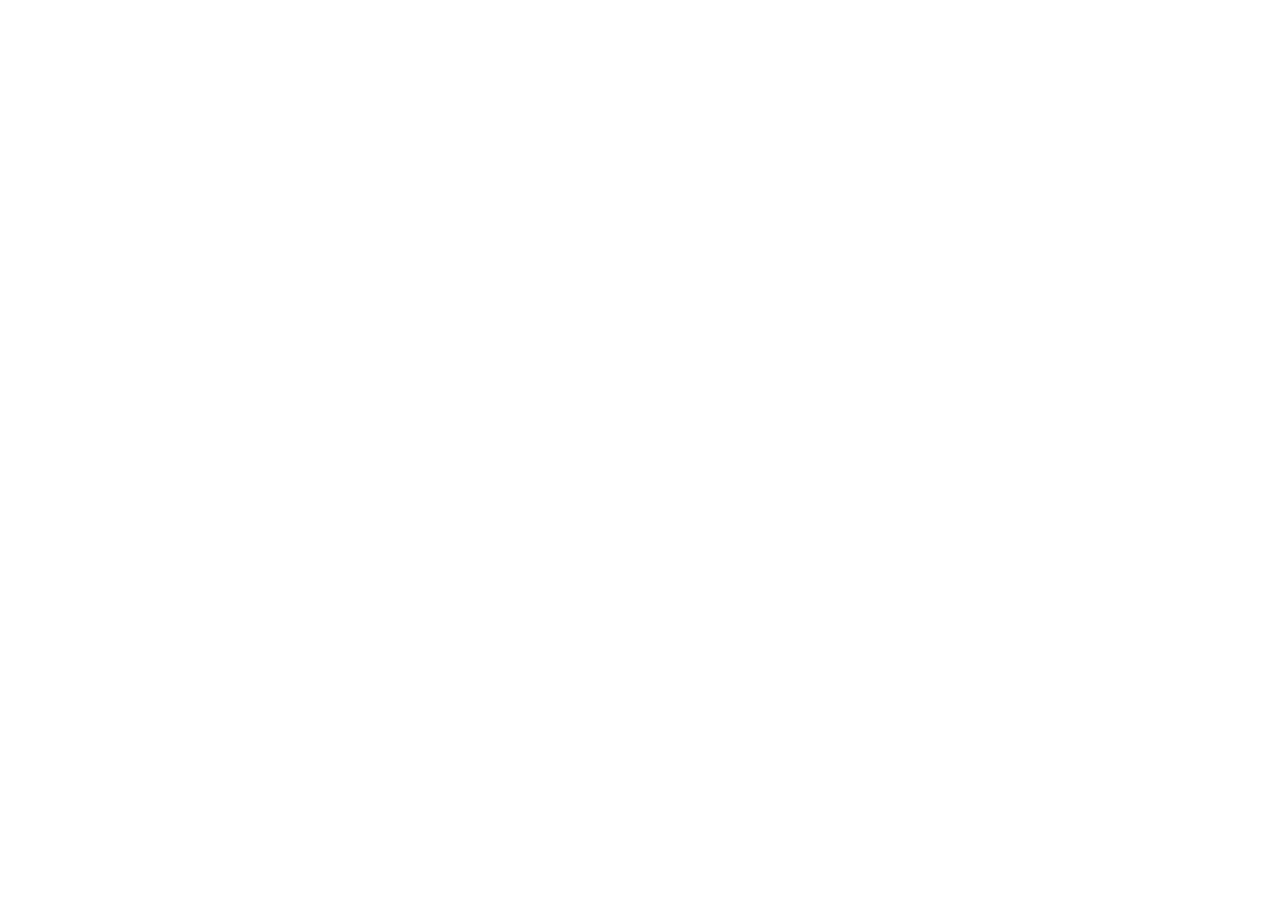
==== cssBayan/index.html @ 6e67b215 "fix: move files into cssBayan folder (Sun 2023-03-12 12:33:49)" ====
<!DOCTYPE html>
<html lang="en">
<head>
  <meta charset="UTF-8">
  <meta http-equiv="X-UA-Compatible" content="IE=edge">
  <meta name="viewport" content="width=device-width, initial-scale=1.0">
  <link rel="stylesheet" href="style.css">
  <title>cssBayan</title>
</head>
<body>
</body>
</html>
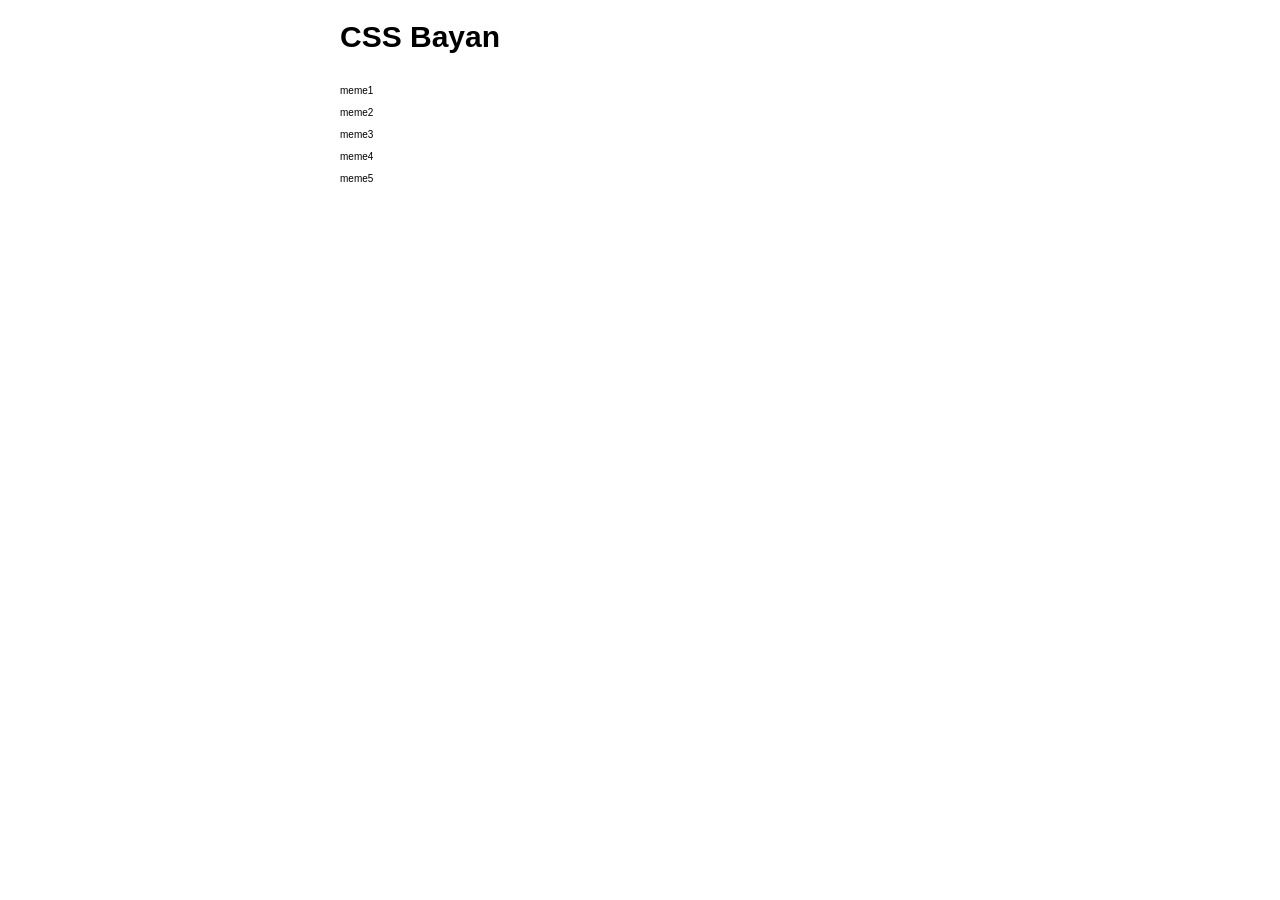
==== commit 5487afef: "feat: add basic mockup (Sun 2023-03-12 13:06:19)" ====
--- a/cssBayan/index.html
+++ b/cssBayan/index.html
@@ -8,5 +8,45 @@
   <title>cssBayan</title>
 </head>
 <body>
+  <div class="wrapper">
+    <h1>CSS Bayan</h1>
+    <div class="bayan">
+      <div class="bayan-item">
+        <input type="radio" class="bayan-item-input" name="bayan" id="radio-item1" checked></input>
+        <label class="bayan-item-label" for="radio-item1">
+          <div class="bayan-item-title">meme1</div>
+          <div class="bayan-content"></div>
+        </label>
+      </div>
+      <div class="bayan-item">
+        <input type="radio" class="bayan-item-input" name="bayan" id="radio-item2"></input>
+        <label class="bayan-item-label" for="radio-item2">
+          <div class="bayan-item-title">meme2</div>
+          <div class="bayan-content"></div>
+        </label>
+      </div>
+      <div class="bayan-item">
+        <input type="radio" class="bayan-item-input" name="bayan" id="radio-item3"></input>
+        <label class="bayan-item-label" for="radio-item3">
+          <div class="bayan-item-title">meme3</div>
+          <div class="bayan-content"></div>
+        </label>
+      </div>
+      <div class="bayan-item">
+        <input type="radio" class="bayan-item-input" name="bayan" id="radio-item4"></input>
+        <label class="bayan-item-label" for="radio-item4">
+          <div class="bayan-item-title">meme4</div>
+          <div class="bayan-content"></div>
+        </label>
+      </div>
+      <div class="bayan-item">
+        <input type="radio" class="bayan-item-input" name="bayan" id="radio-item5"></input>
+        <label class="bayan-item-label" for="radio-item5">
+          <div class="bayan-item-title">meme5</div>
+          <div class="bayan-content"></div>
+        </label>
+      </div>
+    </div>
+  </div>
 </body>
 </html>
--- a/cssBayan/style.css
+++ b/cssBayan/style.css
@@ -0,0 +1,25 @@
+* {
+  box-sizing: border-box;
+}
+
+html {
+  font-size: 62.5%;
+  font-family: Verdana, Geneva, Tahoma, sans-serif;
+}
+
+h1 {
+  font-size: 3rem;
+}
+
+.wrapper {
+  margin: 2rem auto;
+  max-width: 60rem;
+}
+
+.bayan-item:hover * {
+  cursor: pointer;
+}
+
+.bayan-item-input {
+  appearance: none;
+}
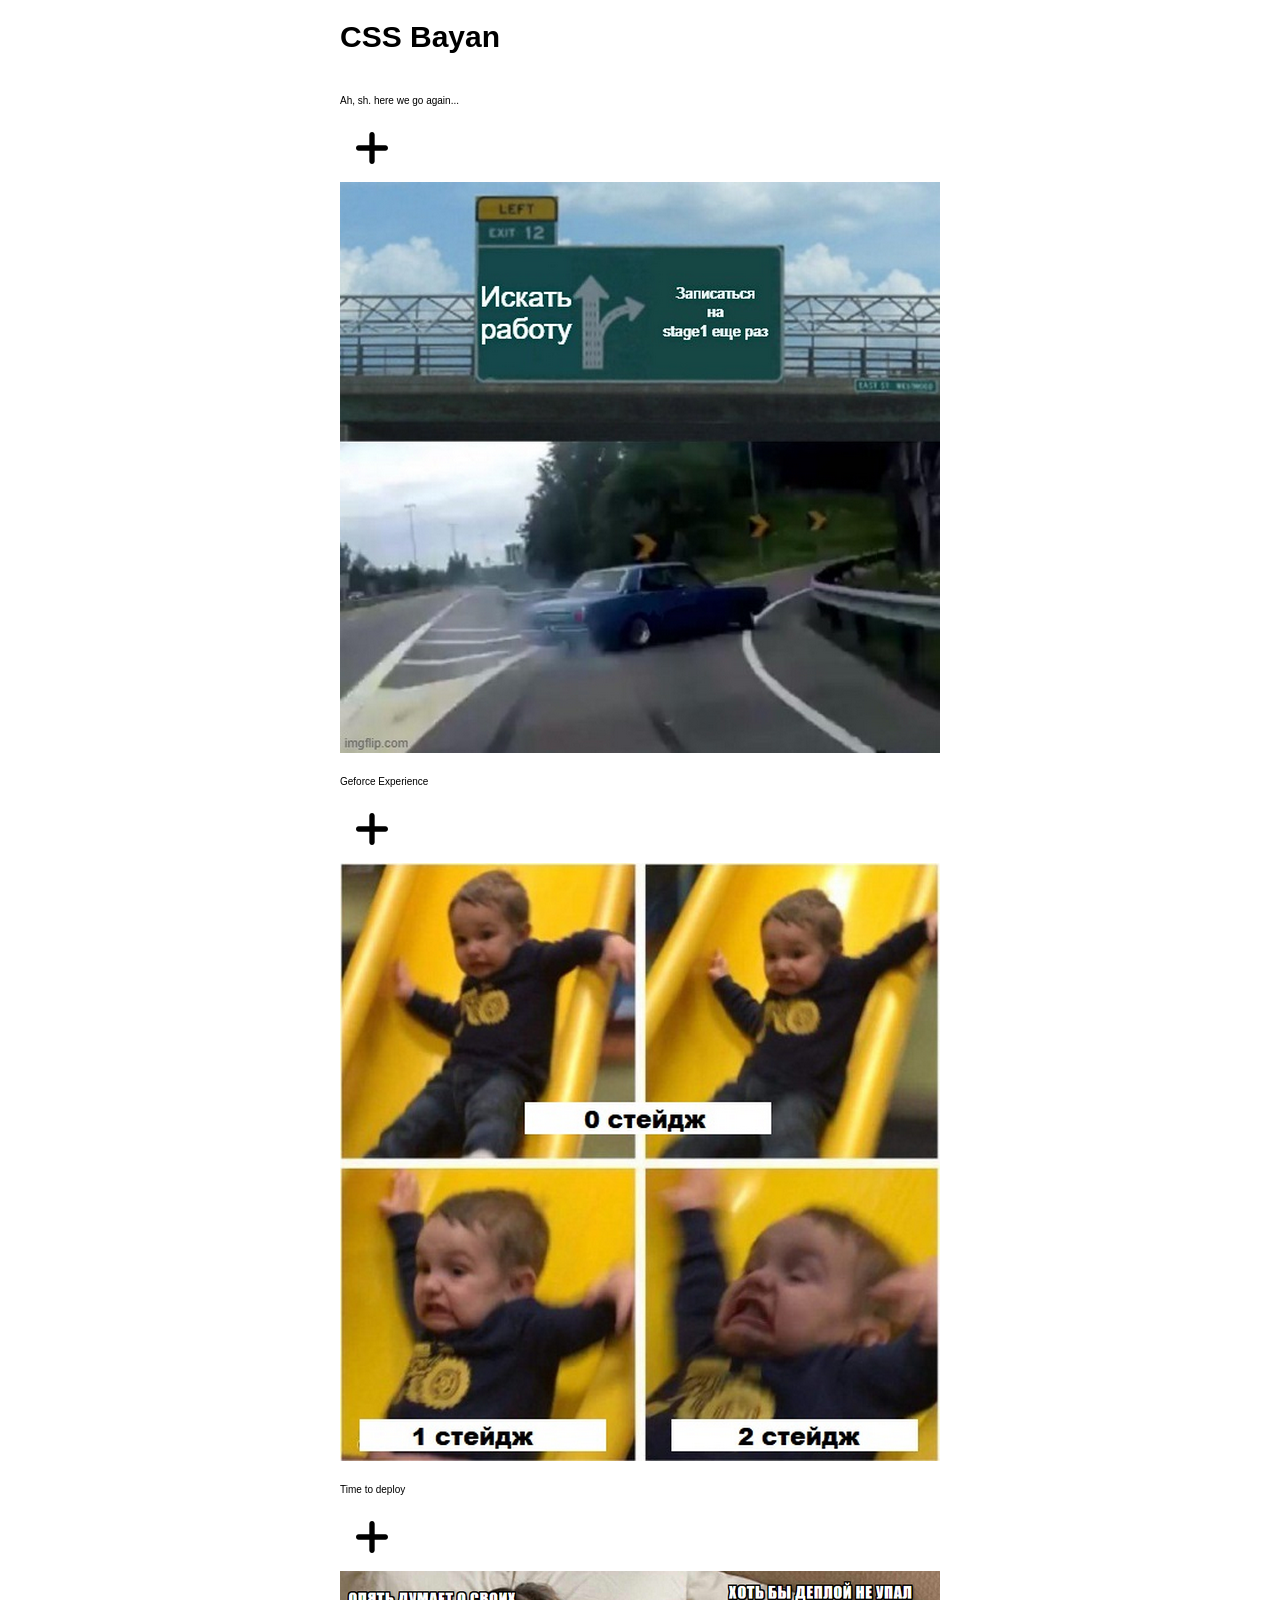
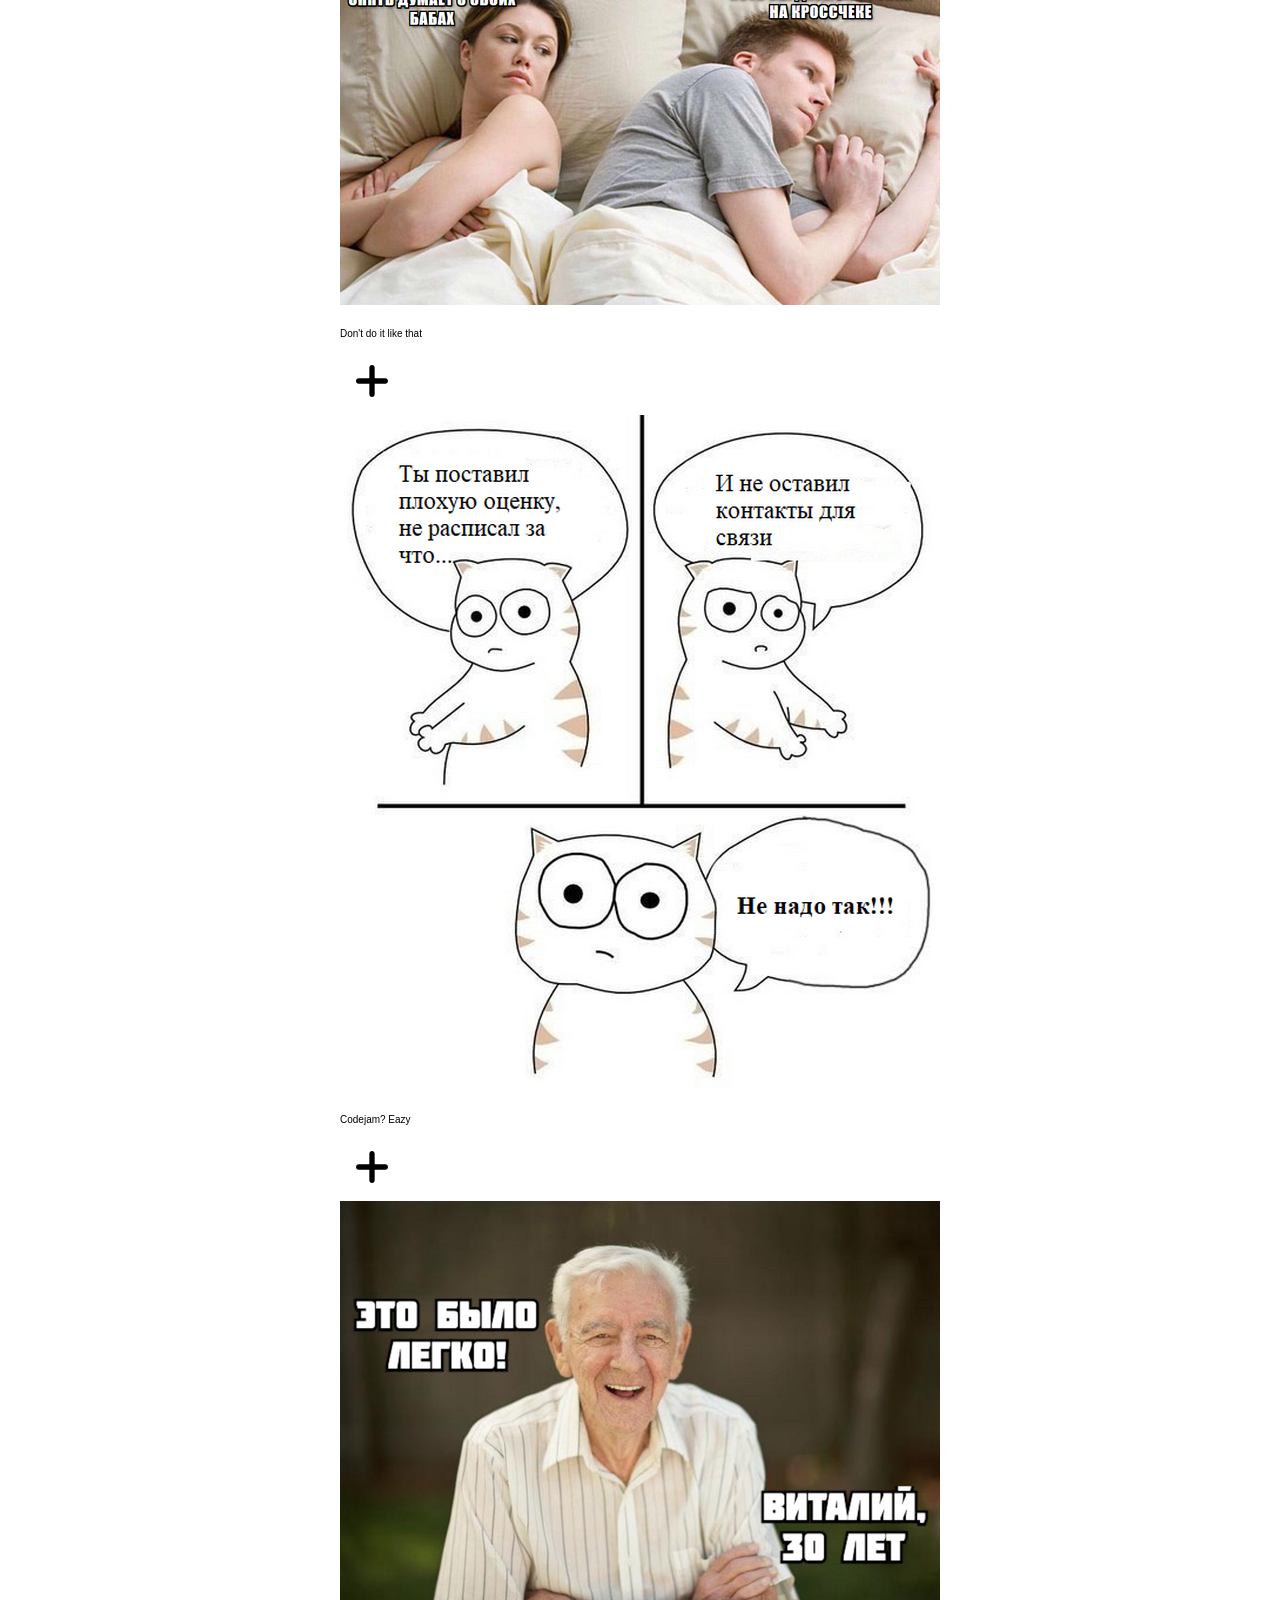
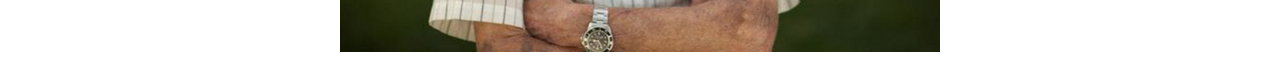
==== commit 146f671f: "feat: add page content (Sun 2023-03-12 13:50:08)" ====
--- a/cssBayan/index.html
+++ b/cssBayan/index.html
@@ -14,36 +14,51 @@
       <div class="bayan-item">
         <input type="radio" class="bayan-item-input" name="bayan" id="radio-item1" checked></input>
         <label class="bayan-item-label" for="radio-item1">
-          <div class="bayan-item-title">meme1</div>
-          <div class="bayan-content"></div>
+          <div class="bayan-item-title">
+            <p>Ah, sh. here we go again...</p>
+            <img class="bayan-item-icon" src="icons/plus.svg" alt="plus-icon">
+          </div>
+          <div class="bayan-content"><img src="img/meme1.png" alt="rsschool. Here we go again st1"></div>
         </label>
       </div>
       <div class="bayan-item">
         <input type="radio" class="bayan-item-input" name="bayan" id="radio-item2"></input>
         <label class="bayan-item-label" for="radio-item2">
-          <div class="bayan-item-title">meme2</div>
-          <div class="bayan-content"></div>
+          <div class="bayan-item-title">
+            <p>Geforce Experience</p>
+            <img class="bayan-item-icon" src="icons/plus.svg" alt="plus-icon">
+          </div>
+          <div class="bayan-content"><img src="img/meme2.png" alt="rsschool. Here we go again st1"></div>
         </label>
       </div>
       <div class="bayan-item">
         <input type="radio" class="bayan-item-input" name="bayan" id="radio-item3"></input>
         <label class="bayan-item-label" for="radio-item3">
-          <div class="bayan-item-title">meme3</div>
-          <div class="bayan-content"></div>
+          <div class="bayan-item-title">
+            <p>Time to deploy</p>
+            <img class="bayan-item-icon" src="icons/plus.svg" alt="plus-icon">
+          </div>
+          <div class="bayan-content"><img src="img/meme3.png" alt="rsschool. Here we go again st1"></div>
         </label>
       </div>
       <div class="bayan-item">
         <input type="radio" class="bayan-item-input" name="bayan" id="radio-item4"></input>
         <label class="bayan-item-label" for="radio-item4">
-          <div class="bayan-item-title">meme4</div>
-          <div class="bayan-content"></div>
+          <div class="bayan-item-title">
+            <p>Don't do it like that</p>
+            <img class="bayan-item-icon" src="icons/plus.svg" alt="plus-icon">
+          </div>
+          <div class="bayan-content"><img src="img/meme4.png" alt="rsschool. Here we go again st1"></div>
         </label>
       </div>
       <div class="bayan-item">
         <input type="radio" class="bayan-item-input" name="bayan" id="radio-item5"></input>
         <label class="bayan-item-label" for="radio-item5">
-          <div class="bayan-item-title">meme5</div>
-          <div class="bayan-content"></div>
+          <div class="bayan-item-title">
+            <p>Codejam? Eazy</p>
+            <img class="bayan-item-icon" src="icons/plus.svg" alt="plus-icon">
+          </div>
+          <div class="bayan-content"><img src="img/meme5.png" alt="rsschool. Here we go again st1"></div>
         </label>
       </div>
     </div>
